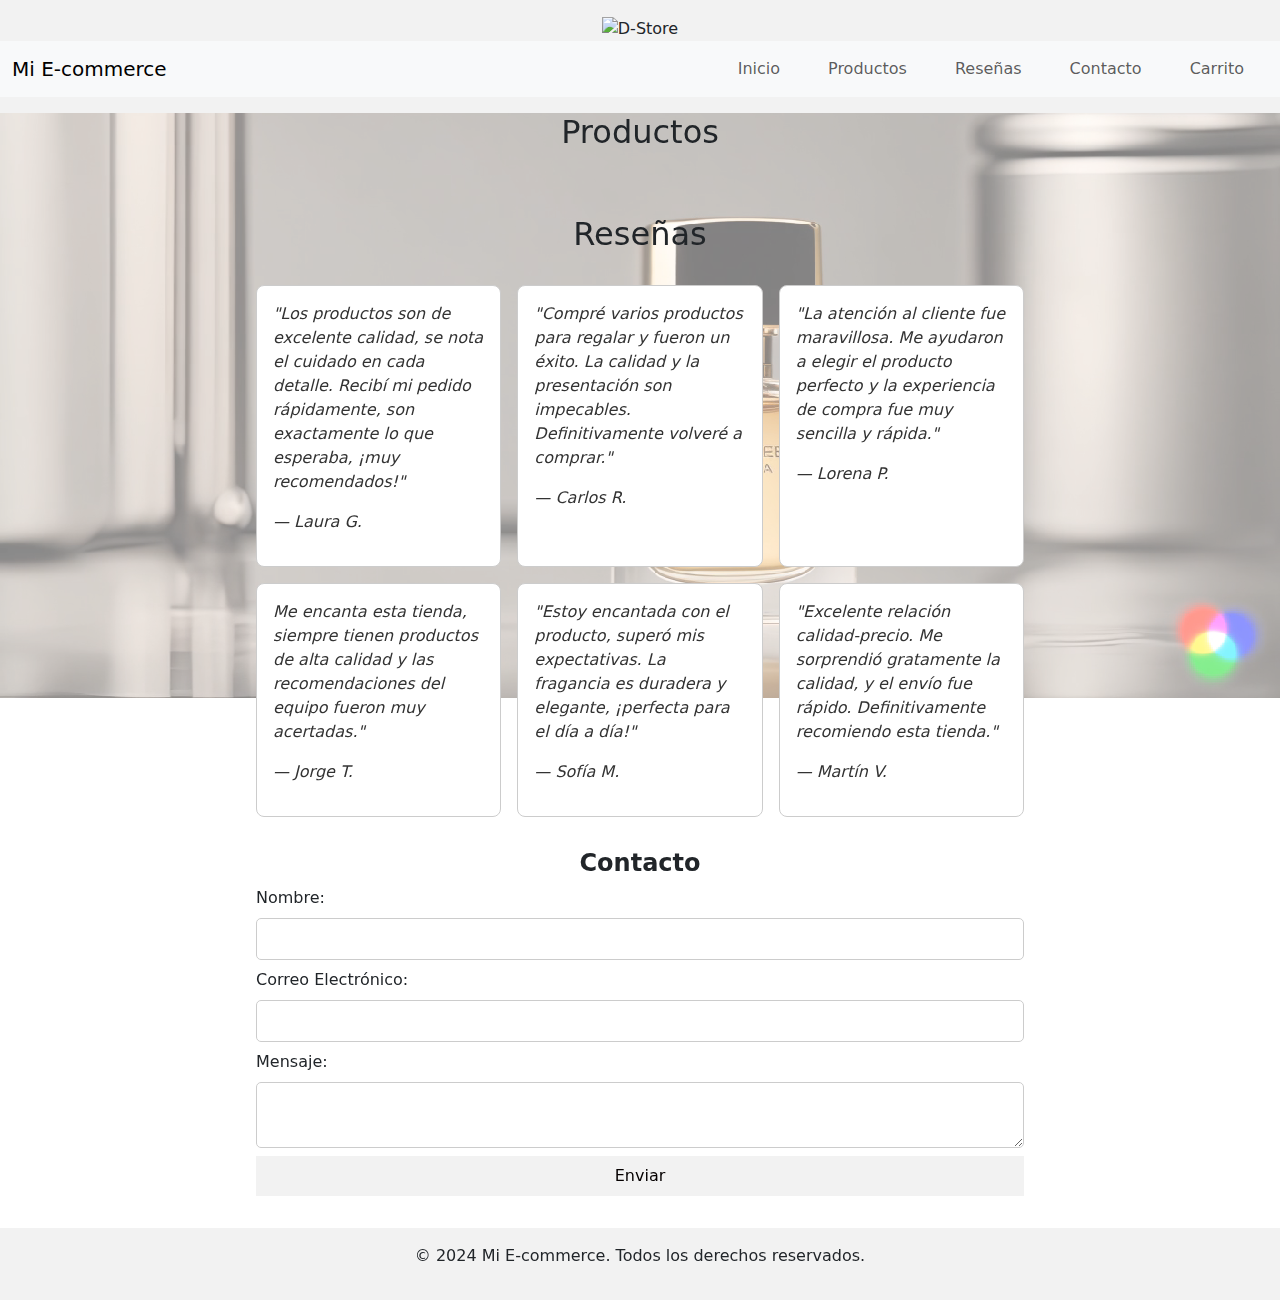
==== index.html @ 10cf264b "Primera subida del proyecto" ====
<!DOCTYPE html>
<html lang="en">
<head>
    <meta charset="UTF-8">
    <meta name="viewport" content="width=device-width, initial-scale=1.0">
    <title>Mi E-commerce</title>
    <link rel="preconnect" href="https://fonts.googleapis.com">
    <link rel="preconnect" href="https://fonts.gstatic.com" crossorigin>
    <link href="https://fonts.googleapis.com/css2?family=Poiret+One&display=swap" rel="stylesheet">
    <link rel="stylesheet" href="estilos.css">
    <link href="https://cdn.jsdelivr.net/npm/bootstrap@5.3.0-alpha3/dist/css/bootstrap.min.css" rel="stylesheet">
</head>
<body>
    <!-- Header -->
    <header>
        <img src="D:\Web Developer\Talento Tech\TP - Comision 24231\Imagenes\pixabay.png" alt="D-Store" width="50">
        <nav class="navbar navbar-expand-lg navbar-light bg-light">
            <div class="container-fluid">
                <a class="navbar-brand" href="#">Mi E-commerce</a>
                <button class="navbar-toggler" type="button" data-bs-toggle="collapse" data-bs-target="#navbarNav">
                    <span class="navbar-toggler-icon"></span>
                </button>
                <div class="collapse navbar-collapse" id="navbarNav">
                    <ul class="navbar-nav ms-auto">
                        <li class="nav-item"><a class="nav-link" href="#inicio">Inicio</a></li>
                        <li class="nav-item"><a class="nav-link" href="#productos">Productos</a></li>
                        <li class="nav-item"><a class="nav-link" href="#reseñas">Reseñas</a></li>
                        <li class="nav-item"><a class="nav-link" href="#contacto">Contacto</a></li>
                        <li class="nav-item"><a class="nav-link" href="carrito.html">Carrito</a></li>
                    </ul>
                </div>
            </div>
        </nav>        
        <video autoplay muted loop>
            <source src="./Videos/perfume.mp4" type="video/mp4">
            Tu navegador no soporta el video.
        </video>
    </header>

    <!-- Main -->
    <main>
        <h2>Productos</h2>
        <section id="productos" class="productos-container">
            <!-- Tarjetas dinámicas de productos se insertarán aquí -->
        </section>        

        <!-- Sección de Reseñas -->
        <h2>Reseñas</h2>
        <section id="reseñas">
            <div class="review-card">
                <p>"Los productos son de excelente calidad, se nota el cuidado en cada detalle. Recibí mi pedido rápidamente, son exactamente lo que esperaba, ¡muy recomendados!"</p>
                <p>— Laura G.</p>
            </div>
            <div class="review-card">
                <p>"Compré varios productos para regalar y fueron un éxito. La calidad y la presentación son impecables. Definitivamente volveré a comprar."</p>
                <p>— Carlos R.</p>
            </div>
            <div class="review-card">
                <p>"La atención al cliente fue maravillosa. Me ayudaron a elegir el producto perfecto y la experiencia de compra fue muy sencilla y rápida."</p>
                <p>— Lorena P.</p>
            </div>
            <div class="review-card">
                <p>Me encanta esta tienda, siempre tienen productos de alta calidad y las recomendaciones del equipo fueron muy acertadas."</p>
                <p>— Jorge T.</p>
            </div>
            <div class="review-card">
                <p>"Estoy encantada con el producto, superó mis expectativas. La fragancia es duradera y elegante, ¡perfecta para el día a día!"</p>
                <p> — Sofía M.</p>
            </div>
            <div class="review-card">
                <p>"Excelente relación calidad-precio. Me sorprendió gratamente la calidad, y el envío fue rápido. Definitivamente recomiendo esta tienda."</p>
                <p>— Martín V.</p>
            </div>
            <!-- Otras reseñas -->
        </section>

        <!-- Sección de Contacto -->
        <section id="contacto">
            <h2>Contacto</h2>
            <form action="https://formspree.io/f/mbljgvbq" method="POST">
                <label for="name">Nombre:</label>
                <input type="text" id="name" name="name" required>
                
                <label for="email">Correo Electrónico:</label>
                <input type="email" id="email" name="email" required>
                
                <label for="message">Mensaje:</label>
                <textarea id="message" name="message" required></textarea>
                
                <button type="submit">Enviar</button>
            </form>
        </section>
    </main>

    <!-- Footer -->
<footer>
    <p>&copy; 2024 Mi E-commerce. Todos los derechos reservados.</p>
</footer>

<script src="app.js"></script>
<script src="https://cdn.jsdelivr.net/npm/bootstrap@5.3.0-alpha3/dist/js/bootstrap.bundle.min.js"></script>
</body>
</html>
---- estilos.css ----
/* Estilos Generales */
body {
    font-family: 'Poiret One', sans-serif;
    color: #080000;
    font-weight: 800;
    margin: 0;
    padding: 0;
    box-sizing: border-box;
}

header video {
    position: absolute;
    top: 0;
    left: 0;
    width: 100%;
    height: auto;
    z-index: -1;
    opacity: 0.5;
}

header, footer {
    background-color: #f2f2f2;
    text-align: center;
    padding: 1rem 0;
}

header img {
    vertical-align: middle;
}

nav ul {
    list-style: none;
    padding: 0;
}

nav ul li {
    display: inline;
    margin: 0 1rem;
}

a {
    text-decoration: none;
    color: #000200;
}

h2 {
    margin-top: 2rem;
    color: #333;
}

h1, h2, h3 {
    font-weight: 800;
    text-align: center;
    font-size: 1.5rem;
}

/* Sección Productos */
.productos-container {
    display: grid; /* O flexbox según tu diseño */
    grid-template-columns: repeat(auto-fill, minmax(200px, 1fr));
    gap: 20px;
    padding: 20px;
}

.product-card {
    border: 1px solid #ddd;
    border-radius: 8px;
    padding: 15px;
    text-align: center;
    transition: transform 0.2s ease;
}

.product-card:hover {
    transform: scale(1.05);
}

.product-image {
    max-width: 100%;
    border-radius: 5px;
}

#productos .product-card {
    flex: 1 1 200px;
    border: 1px solid #ccc;
    padding: 1rem;
    border-radius: 8px;
    background-color: #ffffff;
}

#productos, #reseñas, #contacto {
    max-width: 800px;
    margin: 2rem auto;
    padding: 0 1rem;
}

#productos h2, #reseñas h2, #contacto h2 {
    font-weight: 800;
    font-size: 1.5rem;
}

#productos .product-card {
    flex: 1 1 250px;
    border: 1px solid #ccc;
    padding: 1rem;
    border-radius: 8px;
    background-color: #ffffff;
    box-shadow: 0px 4px 6px rgba(0, 0, 0, 0.1);
    text-align: center;
    transition: transform 0.2s, box-shadow 0.2s;
}

#productos .product-card img {
    max-width: 100%;
    height: auto;
    border-radius: 4px;
}

#productos .product-card h3 {
    font-size: 1.2rem;
    color: #333;
}

#productos .product-card p {
    font-size: 0.9rem;
    color: #666;
    margin: 0.5rem 0;
}

#productos .product-card span {
    display: block;
    font-weight: bold;
    margin: 0.5rem 0;
}

#productos .product-card button {
    padding: 0.5rem 1rem;
    background-color: #f2f2f2;
    border: none;
    border-radius: 4px;
    cursor: pointer;
    transition: background-color 0.3s;
}

#productos .product-card button:hover {
    background-color: #757575;
    color: #fff;
}

#productos .product-card:hover {
    transform: translateY(-5px);
    box-shadow: 0px 6px 8px rgba(0, 0, 0, 0.15)
}

/* Sección reseñas */
#reseñas {
    display: grid;
    grid-template-columns: repeat(auto-fit, minmax(200px, 1fr));
    gap: 1rem;
}

#reseñas .review-card {
    border: 1px solid #ccc;
    padding: 1rem;
    border-radius: 8px;
    background-color: #ffffff;
}

.review-card p {
    font-style: italic;
    color: #333;
}


/* Formulario de Contacto */
form {
    display: flex;
    flex-direction: column;
    gap: 0.5rem;
}

input, textarea, button {
    padding: 0.5rem;
    font-size: 1rem;
    border: 1px solid #ccc;
    border-radius: 5px;
}

button {
    background-color: #f2f2f2;
    color: rgb(5, 0, 0);
    border: none;
    cursor: pointer;
}

button:hover {
    background-color: #757575;
    color: #f2f2f2;
}

/* Carrito */

.carrito-item {
    display: flex;
    align-items: center;
    gap: 1rem;
    padding: 1rem;
    border-bottom: 1px solid #ccc;
}

.carrito-item img {
    border-radius: 8px;
}

.carrito-item h3 {
    margin: 0;
    font-size: 1.2rem;
}

.carrito-item button {
    padding: 0.5rem 1rem;
    background-color: #007bff;
    color: #fff;
    border: none;
    border-radius: 5px;
    cursor: pointer;
}

.carrito-item button:hover {
    background-color: #0056b3;
}
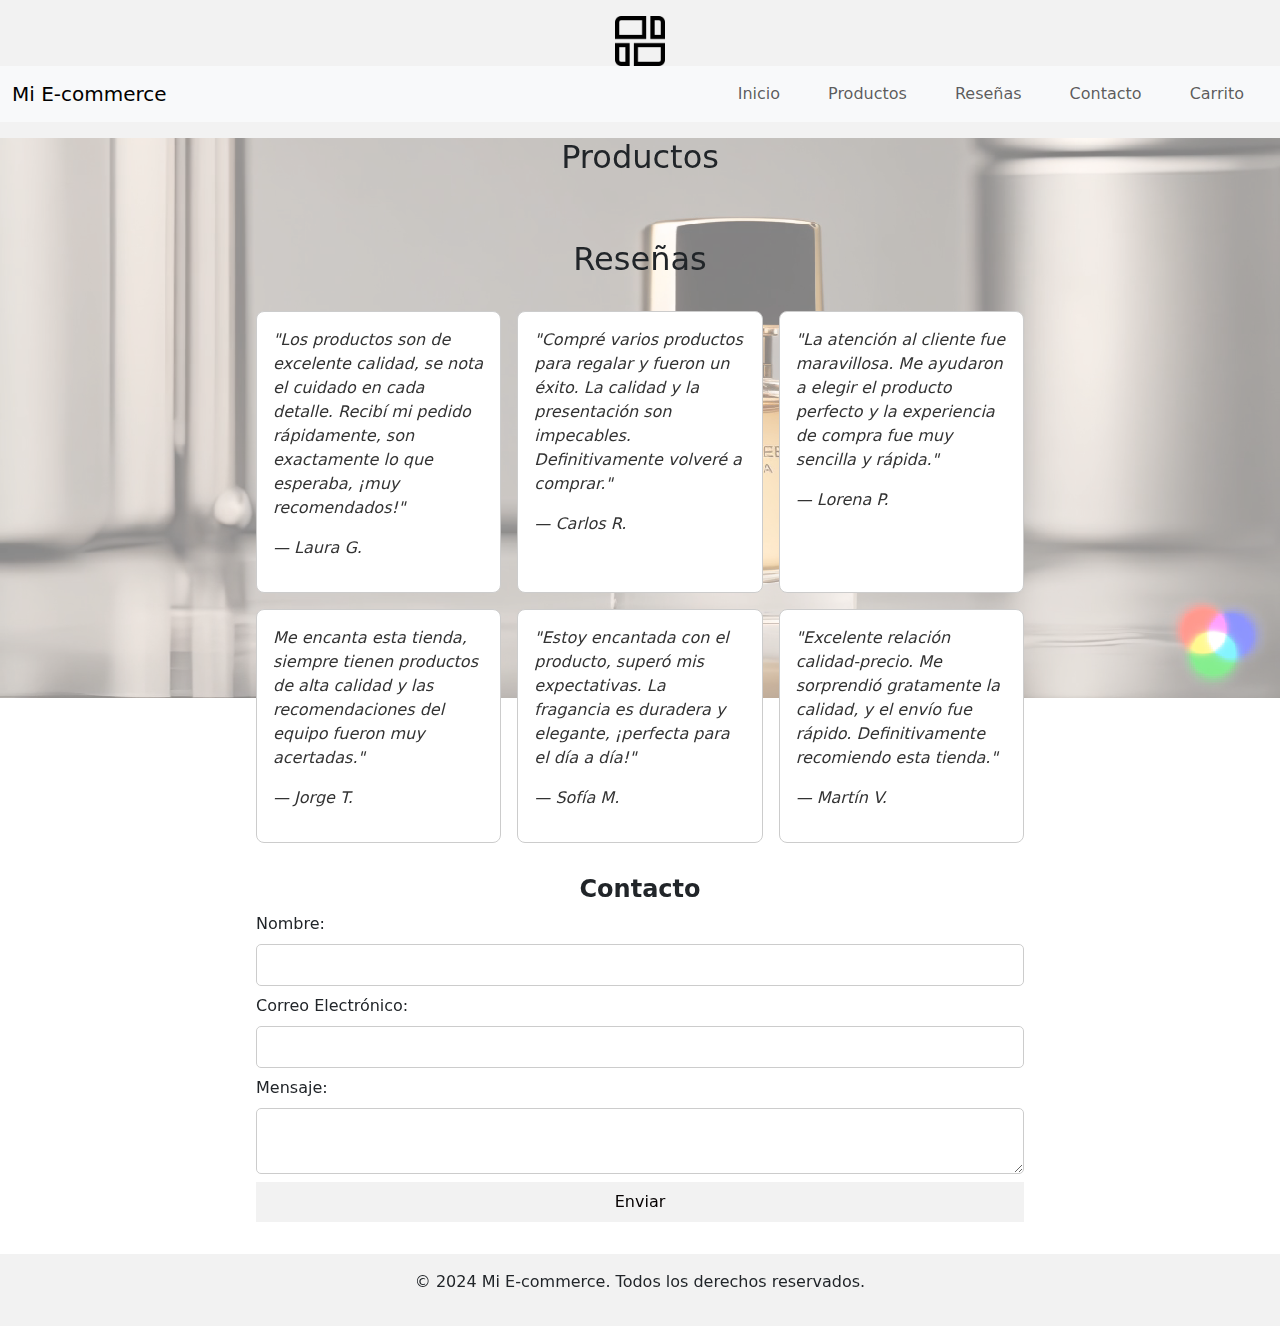
==== commit 3dd968ee: "Update index.html" ====
--- a/index.html
+++ b/index.html
@@ -13,7 +13,7 @@
 <body>
     <!-- Header -->
     <header>
-        <img src="D:\Web Developer\Talento Tech\TP - Comision 24231\Imagenes\pixabay.png" alt="D-Store" width="50">
+        <img src="Imagenes\pixabay.png" alt="D-Store" width="50">
         <nav class="navbar navbar-expand-lg navbar-light bg-light">
             <div class="container-fluid">
                 <a class="navbar-brand" href="#">Mi E-commerce</a>
